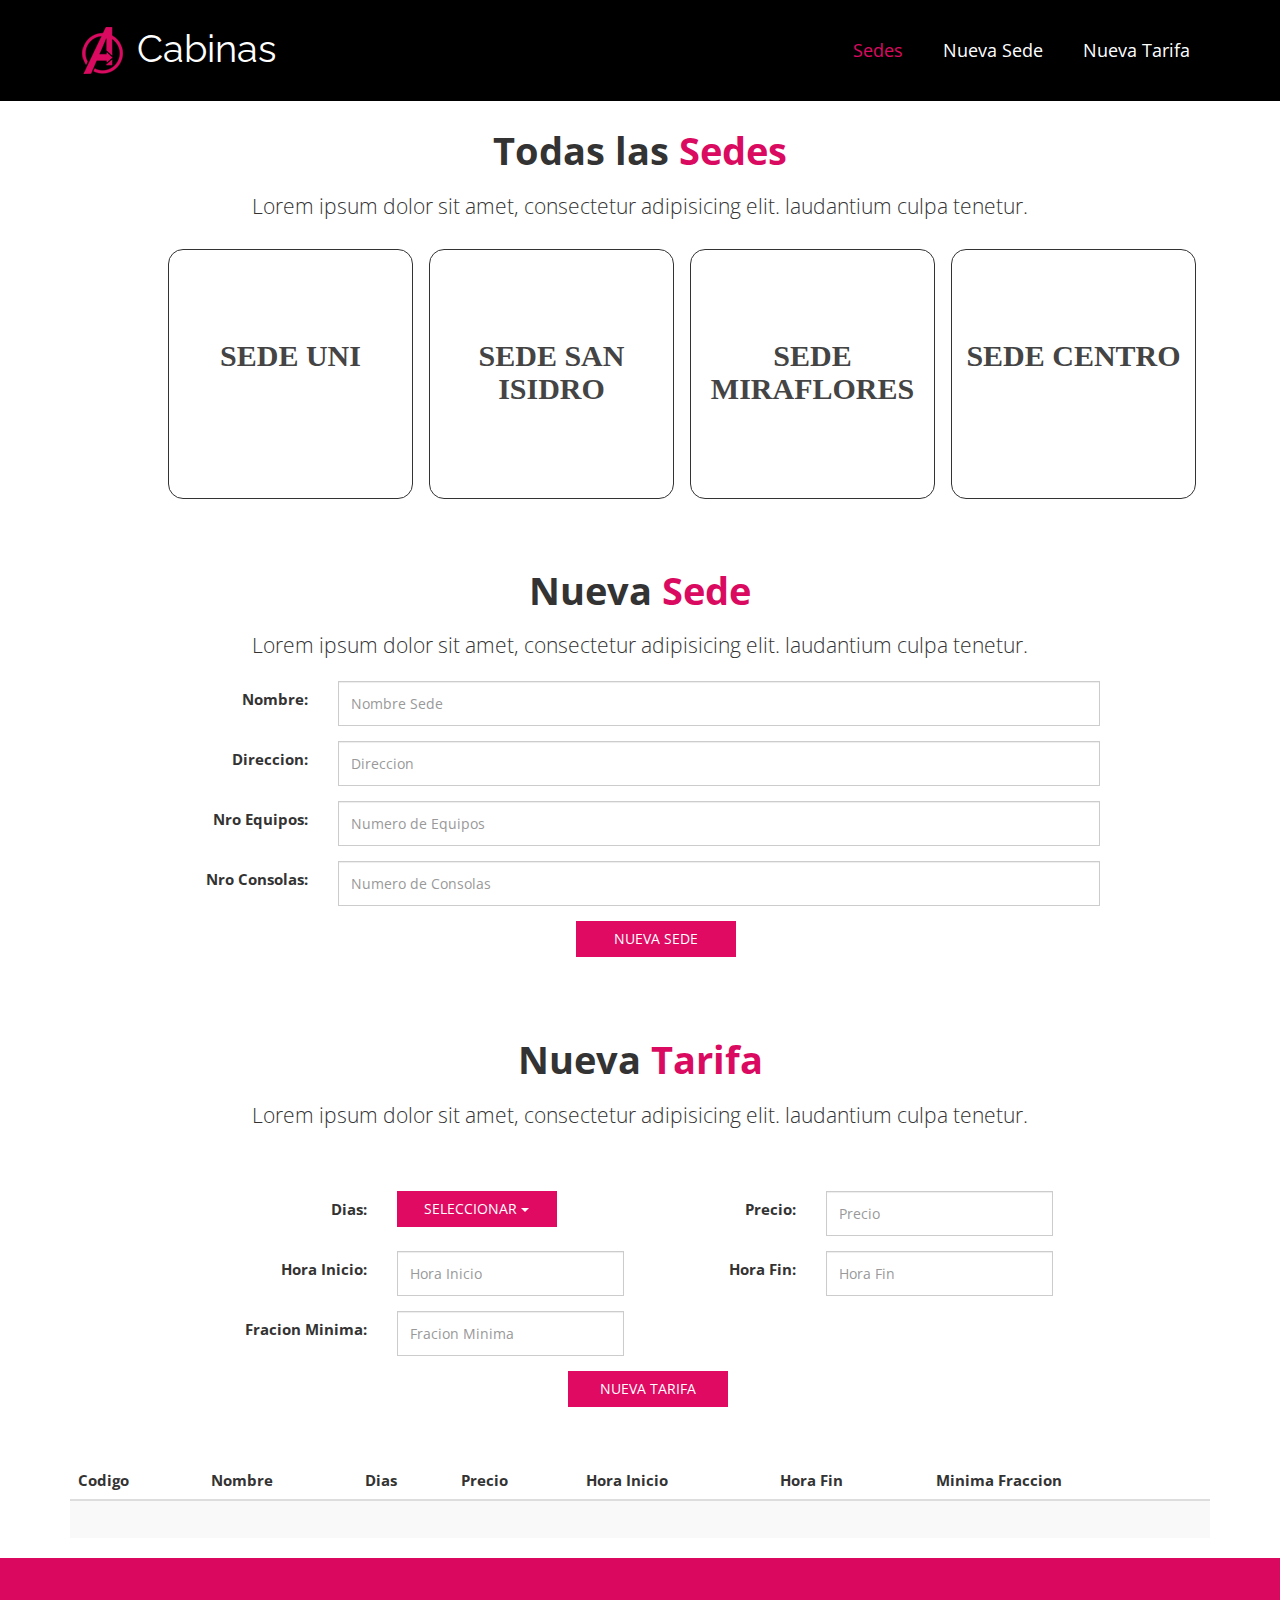
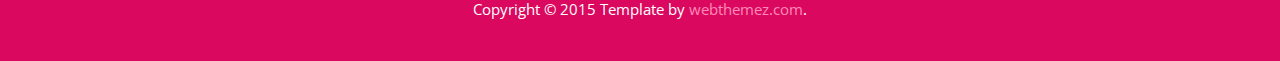
==== cabinas/src/main/webapp/index.html @ 688cfa08 "primera version del proyecto" ====
<!DOCTYPE html>
<!--[if IE 9]> <html lang="en" class="ie9"> <![endif]-->
<!--[if !IE]><!-->
<html lang="en">
<!--<![endif]-->
	<head>
		<meta charset="utf-8">
		<title>Avenger Multi-purpose Responsive HTML5 Bootstrap Template</title>
		<meta name="description" content="Responsive HTML5 Template">
		<meta name="author" content="webthemez">

		<!-- Mobile Meta -->
		<meta name="viewport" content="width=device-width, initial-scale=1.0">

		<!-- Favicon -->
		<link rel="shortcut icon" href="images/favicon.ico">
 
		<link href="bootstrap/css/bootstrap.css" rel="stylesheet"> 
		<link href="fonts/font-awesome/css/font-awesome.css" rel="stylesheet"> 
		<link href="css/animations.css" rel="stylesheet"> 
		<link href="css/style.css" rel="stylesheet"> 
		<link href="plugins/jquery-ui-1.11.4.custom/jquery-ui.min.css" rel="stylesheet">
		<link href="plugins/jquery.mCustomScrollbar.min.css" rel="stylesheet">
		<link href="plugins/ng-table/ng-table.min.css" rel="stylesheet">
		<link href="css/custom.css" rel="stylesheet">
	</head>

	<body class="no-trans">
		<!-- scrollToTop --> 
		<div class="scrollToTop"><i class="icon-up-open-big"></i></div>

		<!-- header start --> 
		<header class="header fixed clearfix navbar navbar-fixed-top">
			<div class="container">
				<div class="row">
					<div class="col-md-4">

						<!-- header-left start --> 
						<div class="header-left">

							<!-- logo -->
							<div class="logo smooth-scroll">
								<a href="#banner"><img id="logo" src="images/logo.png" alt="Worthy"></a>
							</div>

							<!-- name-and-slogan -->
							<div class="logo-section smooth-scroll">
								<div class="brand"><a href="#banner">Cabinas</a></div>								
							</div>

						</div>
						<!-- header-left end -->

					</div>
					<div class="col-md-8">

						<!-- header-right start --> 
						<div class="header-right">

							<!-- main-navigation start --> 
							<div class="main-navigation animated">

								<!-- navbar start --> 
								<nav class="navbar navbar-default" role="navigation">
									<div class="container-fluid">

										<!-- Toggle get grouped for better mobile display -->
										<div class="navbar-header">
											<button type="button" class="navbar-toggle" data-toggle="collapse" data-target="#navbar-collapse-1">
												<span class="sr-only">Toggle navigation</span>
												<span class="icon-bar"></span>
												<span class="icon-bar"></span>
												<span class="icon-bar"></span>
											</button>
										</div>

										<!-- Collect the nav links, forms, and other content for toggling -->
										<div class="collapse navbar-collapse scrollspy smooth-scroll" id="navbar-collapse-1">
											<ul class="nav navbar-nav navbar-right">
												<li class="active"><a href="#sedes">Sedes</a></li>
												<li class="active"><a href="#nuevaSede">Nueva Sede</a></li>
												<li class="active"><a href="#nuevaTarifa">Nueva Tarifa</a></li>
											</ul>
										</div>

									</div>
								</nav>
								<!-- navbar end -->

							</div>
							<!-- main-navigation end -->

						</div>
						<!-- header-right end -->

					</div>
				</div>
			</div>
		</header>
		<!-- header end -->

		<!-- banner start --> 
		<div id="sedes">
			<div class="container">
				<br/>
				<br/>
				<br/>
				<br/>
				<div class="row">
					<div class="col-md-12" style="margin-top: 40px">
						<h1 id="tituloEquipos" class="title text-center">Todas las <span>Sedes</span></h1>
						<p class="lead text-center">Lorem ipsum dolor sit amet, consectetur adipisicing elit. laudantium culpa tenetur.</p>
					</div>
				</div>
				<div class="row" style="margin-left: 90px">
					<div class="sedes-div">
						<h2>SEDE UNI</h2>
					</div>
					<div class="sedes-div">
						<h2>SEDE SAN ISIDRO</h2>
					</div>
					<div class="sedes-div">
						<h2>SEDE MIRAFLORES</h2>
					</div>
					<div class="sedes-div">
						<h2>SEDE CENTRO</h2>
					</div>
				</div>
			</div>
		</div>
		<!-- banner end -->
		
		<!-- banner start --> 
		<div id="nuevaSede">
			<div class="container">
				<br/>
				<div class="row">
					<div class="col-md-12" style="margin-top: 40px">
						<h1 id="tituloEquipos" class="title text-center">Nueva <span>Sede</span></h1>
						<p class="lead text-center">Lorem ipsum dolor sit amet, consectetur adipisicing elit. laudantium culpa tenetur.</p>
					</div>
				</div>
				<div class="row" style="margin-left: 110px; margin-right: 110px">
					<form class="form-horizontal" role="form">
						<div class="form-group">
							<label class="control-label col-sm-2" for="email">Nombre:</label>
							<div class="col-sm-10">
								<input class="form-control" id="headquarter"
									placeholder="Nombre Sede">
							</div>
						</div>
						<div class="form-group">
							<label class="control-label col-sm-2" for="pwd">Direccion:</label>
							<div class="col-sm-10">
								<input class="form-control" id="address"
									placeholder="Direccion">
							</div>
						</div>
						<div class="form-group">
							<label class="control-label col-sm-2" for="pwd">Nro Equipos:</label>
							<div class="col-sm-10">
								<input class="form-control" id="numberPcs"
									placeholder="Numero de Equipos">
							</div>
						</div>
						<div class="form-group">
							<label class="control-label col-sm-2" for="pwd">Nro Consolas:</label>
							<div class="col-sm-10">
								<input class="form-control" id="numberConsoles"
									placeholder="Numero de Consolas">
							</div>
						</div>
						<div class="form-group">
							<div class="col-sm-offset-5 col-sm-7">
								<button type="submit" class="btn btn-default">Nueva Sede</button>
							</div>
						</div>
					</form>
				</div>
			</div>
		</div>
		<!-- banner end -->

		<!-- section start -->
		<div id="nuevaTarifa">
			<div class="container">
				<br /> <br /> <br />
				<div class="row">
					<div class="col-md-12">
						<h1 id="about" class="title text-center">
							Nueva <span>Tarifa</span>
						</h1>
						<p class="lead text-center">Lorem ipsum dolor sit amet,
							consectetur adipisicing elit. laudantium culpa tenetur.</p>
						<div class="space"></div>
						<div class="row">
							<form class="form-horizontal" role="form" style="margin-left: 170px">
								<div class="form-group">
									<label class="control-label col-md-2" for="email">Dias:</label>
									<div class="col-md-3">
										<div class="button-group">
											<button type="button" class="btn btn-default btn-sm dropdown-toggle" data-toggle="dropdown">
												Seleccionar <span class="caret"></span>
											</button>
											<ul class="dropdown-menu" id="daysMenu">
												<li><a href="#" class="small" data-value="Mon"
													tabIndex="-1"><input type="checkbox" />&nbsp;Lunes</a></li>
												<li><a href="#" class="small" data-value="Tue"
													tabIndex="-1"><input type="checkbox" />&nbsp;Martes</a></li>
												<li><a href="#" class="small" data-value="Wed"
													tabIndex="-1"><input type="checkbox" />&nbsp;Miercoles</a></li>
												<li><a href="#" class="small" data-value="Thu"
													tabIndex="-1"><input type="checkbox" />&nbsp;Jueves</a></li>
												<li><a href="#" class="small" data-value="Fri"
													tabIndex="-1"><input type="checkbox" />&nbsp;Viernes</a></li>
												<li><a href="#" class="small" data-value="Sat"
													tabIndex="-1"><input type="checkbox" />&nbsp;Sabado</a></li>
												<li><a href="#" class="small" data-value="Sun"
													tabIndex="-1"><input type="checkbox" />&nbsp;Domingo</a></li>
											</ul>
										</div>
									</div>
									<label class="control-label col-md-2" for="email">Precio:</label>
									<div class="col-md-3">
										<input class="form-control" id="price" placeholder="Precio">
									</div>
								</div>
								<div class="form-group">
									<label class="control-label col-md-2" for="email">Hora Inicio:</label>
									<div class="col-md-3">
										<input class="form-control" id="startTime" placeholder="Hora Inicio">
									</div>
									<label class="control-label col-md-2" for="email">Hora Fin:</label>
									<div class="col-md-3">
										<input class="form-control" id="endTime" placeholder="Hora Fin">
									</div>
								</div>
								<div class="form-group">
									<label class="control-label col-md-2" for="email">Fracion Minima:</label>
									<div class="col-md-3">
										<input class="form-control" id="minFraction" placeholder="Fracion Minima">
									</div>
								</div>
								<div class="form-group">
									<div class="col-sm-offset-4 col-md-6">
										<button type="submit" class="btn btn-default">Nueva
											Tarifa</button>
									</div>
								</div>
							</form>
						</div>
						<div class="space"></div>
					    <div role="tabpanel" class="table-responsive" id="listaCentrosDiv">
					        <table ng-table="tableParams" class="table table-striped">
					            <thead>
					                <tr>
					                    <th>Codigo</th>
					                    <th>Nombre</th>
					                    <th>Dias</th>
					                    <th>Precio</th>
					                    <th>Hora Inicio</th>
					                    <th>Hora Fin</th>
					                    <th>Minima Fraccion</th>
					                </tr>
					            </thead>
					            <tbody>
					                <tr>
					                    <td>&nbsp;</td>
					                    <td>&nbsp;</td>
					                    <td>&nbsp;</td>
					                    <td>&nbsp;</td>
					                    <td>&nbsp;</td>
					                    <td>&nbsp;</td>
					                    <td>&nbsp;</td>
					                </tr>
					            </tbody>
					        </table>
					    </div>
					</div>
				</div>
			</div>
		</div>
		<!-- section end -->
		
		<!-- footer start --> 
		<footer id="footer">

			<!-- .subfooter start --> 
			<div class="subfooter">
				<div class="container">
					<div class="row">
						<div class="col-md-12">
							<p class="text-center">Copyright © 2015 Template by <a target="_blank" href="http://webthemez.com">webthemez.com</a>.</p>
						</div>
					</div>
				</div>
			</div>
			<!-- .subfooter end -->

		</footer>
		<!-- footer end -->

		<!-- JavaScript --> 
		<script type="text/javascript" src="plugins/jquery.min.js"></script>
		<script type="text/javascript" src="bootstrap/js/bootstrap.min.js"></script>
		<script type="text/javascript" src="plugins/modernizr.js"></script>
		<script type="text/javascript" src="plugins/isotope/isotope.pkgd.min.js"></script>
		<script type="text/javascript" src="plugins/jquery.backstretch.min.js"></script>
		<script type="text/javascript" src="plugins/jquery.appear.js"></script>
		<script type="text/javascript" src="plugins/jquery-ui-1.11.4.custom/jquery-ui.min.js"></script>
		<script type="text/javascript" src="plugins/jquery.mCustomScrollbar.concat.min.js"></script>
		<script type="text/javascript" src="plugins/ng-table/ng-table.min.js"></script>

		<!-- Custom Scripts -->
		<script type="text/javascript" src="js/custom.js"></script>

	</body>
</html>
---- cabinas/src/main/webapp/css/animations.css ----
/*!
Animate.css - http://daneden.me/animate
Licensed under the MIT license - http://opensource.org/licenses/MIT

Copyright (c) 2014 Daniel Eden
*/

@import url(animate.css);

/*
Theme Name: Worthy - Free Powerful Theme by HtmlCoder
Author:HtmlCoder
Author URI:http://www.htmlcoder.me
Version:1.0.0
Created:November 2014
License: Creative Commons Attribution 3.0 License (https://creativecommons.org/licenses/by/3.0/)
File Description: Custom Animations
*/

/*Custom Animations*/

@-webkit-keyframes fadeInDownSmall {
  0% {
    opacity: 0;
    -webkit-transform: translate3d(0, -20px, 0);
    transform: translate3d(0, -20px, 0);
  }

  100% {
    opacity: 1;
    -webkit-transform: translate3d(0, 0, 0);
    transform: translate3d(0, 0, 0);
  }
}

@keyframes fadeInDownSmall {
  0% {
    opacity: 0;
    -webkit-transform: translate3d(0, -20px, 0);
    -ms-transform: translate3d(0, -20px, 0);
    transform: translate3d(0, -20px, 0);
  }

  100% {
    opacity: 1;
    -webkit-transform: translate3d(0, 0, 0);
    -ms-transform: translate3d(0, 0, 0);
    transform: translate3d(0, 0, 0);
  }
}

.fadeInDownSmall {
  -webkit-animation-name: fadeInDownSmall;
  animation-name: fadeInDownSmall;
}

@-webkit-keyframes fadeInLeftSmall {
  0% {
    opacity: 0;
    -webkit-transform: translate3d(-20px, 0, 0);
    transform: translate3d(-20px, 0, 0);
  }

  100% {
    opacity: 1;
    -webkit-transform: none;
    transform: none;
  }
}

@keyframes fadeInLeftSmall {
  0% {
    opacity: 0;
    -webkit-transform: translate3d(-20px, 0, 0);
    -ms-transform: translate3d(-20px, 0, 0);
    transform: translate3d(-20px, 0, 0);
  }

  100% {
    opacity: 1;
    -webkit-transform: none;
    -ms-transform: none;
    transform: none;
  }
}

.fadeInLeftSmall {
  -webkit-animation-name: fadeInLeftSmall;
  animation-name: fadeInLeftSmall;
}

@-webkit-keyframes fadeInRightSmall {
  0% {
    opacity: 0;
    -webkit-transform: translate3d(20px, 0, 0);
    transform: translate3d(20px, 0, 0);
  }

  100% {
    opacity: 1;
    -webkit-transform: none;
    transform: none;
  }
}

@keyframes fadeInRightSmall {
  0% {
    opacity: 0;
    -webkit-transform: translate3d(20px, 0, 0);
    -ms-transform: translate3d(20px, 0, 0);
    transform: translate3d(20px, 0, 0);
  }

  100% {
    opacity: 1;
    -webkit-transform: none;
    -ms-transform: none;
    transform: none;
  }
}

.fadeInRightSmall {
  -webkit-animation-name: fadeInRightSmall;
  animation-name: fadeInRightSmall;
}

@-webkit-keyframes fadeInUpSmall {
  0% {
    opacity: 0;
    -webkit-transform: translate3d(0, 20px, 0);
    transform: translate3d(0, 20px, 0);
  }

  100% {
    opacity: 1;
    -webkit-transform: none;
    transform: none;
  }
}

@keyframes fadeInUpSmall {
  0% {
    opacity: 0;
    -webkit-transform: translate3d(0, 20px, 0);
    -ms-transform: translate3d(0, 20px, 0);
    transform: translate3d(0, 20px, 0);
  }

  100% {
    opacity: 1;
    -webkit-transform: none;
    -ms-transform: none;
    transform: none;
  }
}

.fadeInUpSmall {
  -webkit-animation-name: fadeInUpSmall;
  animation-name: fadeInUpSmall;
}
---- cabinas/src/main/webapp/css/style.css ----
/* Author:WebThemez
 * Author URI:http://webthemez.com
 * License: Creative Commons Attribution 3.0 License (https://creativecommons.org/licenses/by/3.0/)
 */
@import url(http://fonts.googleapis.com/css?family=Open+Sans:300italic,700italic,400,700);
@import url(http://fonts.googleapis.com/css?family=Raleway:700,400,300);
body {
	font-family: 'Open Sans', sans-serif;
}
.brand {
	font-family: 'Raleway', sans-serif;
}
html,
body {
	height: 100%;
}
body {
	font-size: 15px;
	line-height: 1.50;
	color: #333333;
	background-color: #ffffff;
	position: relative;
}
h1,
h2,
h3,
h4,
h5,
h6 {
	color: #333333;
}
h1 {
	font-size: 38px;
	font-weight: 700;
	margin-bottom: 20px;
}
h2 {
	font-size: 28px;
	margin-bottom: 15px;
}
h3 {
	font-size: 22px;
}
h4 {
	font-size: 18px;
	font-weight: 700;
}
h5 {
	font-size: 16px;
	text-transform: uppercase;
	font-weight: 700;
}
h6 {
	font-weight: 700;
}
h1 span,
h2 span,
h3 span,
h4 span {
	color: #DB0A61;
}
.colored {
	color: #DB0A61;
}
a {
	color: #55acee;
}
a:hover {
	color: #339BEB;
}
a:focus,
a:active {
	outline: none;
}
.large {
	font-size: 18px;
}
img {
	display: block;
	max-width: 100%;
	height: auto;
}
.list-unstyled li {
	padding: 5px 0;
}
.list-horizontal {
	padding: 15px 0;
}
.list-horizontal-item img {
	display: block;
	margin: 0 auto;
}
.list-icons {
	padding: 0;
	margin: 20px 0;
	list-style: none;
	font-size: 18px;
}
.list-icons li {
	padding: 0 0 15px 0;
}
blockquote {
	border-left: none;
	padding-left: 0;
	padding-right: 0;
}
.title {
	margin-top: 0;
}

/* Layout
----------------------------------------------------------------------------- */
.header {
	color: #ffffff;
	background-color: rgba(0, 0, 0, 1);
	padding: 10px 0;
	-webkit-transition: all 0.2s ease-in-out;
	-moz-transition: all 0.2s ease-in-out;
	-o-transition: all 0.2s ease-in-out;
	-ms-transition: all 0.2s ease-in-out;
	transition: all 0.2s ease-in-out;
}
.banner {
	width: 100%;
	height: 70%;
	min-height: 70%;
	position: relative;
	color: #fff;
}
.banner-image {
	vertical-align: middle;
	min-height: 100%;
	width: 100%;
}
.banner:after {
	position: absolute;
	top: 0;
	left: 0;
	right: 0;
	bottom: 0;
	background-color: rgba(74, 4, 38, 0.53);
	content: "";
}
.banner-caption {
	position: absolute;
	top: 20%;
	width: 100%;
	z-index: 2;
}
.subfooter {
	background-color: #DA095F;
	padding: 40px 0;
}
.subfooter a {
color: #FF89BA;
}
.section {
	background-color: #ffffff;
	padding: 80px 0;
}

/* Backgrounds
----------------------------------------------------------------------------- */
.default-bg {
	background-color: #222222;
	color: #ffffff;
}
.default-bg.blue {
	background-color: #55acee;
}
.btn-primary {
color: #fff;
background-color: #BD0451;
border:0px;
}
.btn-primary:hover, .btn-primary:focus, .btn-primary.focus, .btn-primary:active, .btn-primary.active, .open > .dropdown-toggle.btn-primary {
color: #fff;
background-color: #E00A63;
border:0px;
}
.transprant-bg {
	color: #ffffff;
}
.default-bg h1,
.default-bg h2,
.default-bg h3,
.default-bg h4,
.default-bg h5,
.default-bg h6,
.transprant-bg h1,
.transprant-bg h2,
.transprant-bg h3,
.transprant-bg h4,
.transprant-bg h5,
.transprant-bg h6 {
	color: #ffffff;
}
.default-bg blockquote footer,
.transprant-bg blockquote footer {
	color: #cccccc;
}
.default-bg a,
.transprant-bg a {
	color: #ffffff;
	text-decoration: underline;
}
.default-bg a:hover,
.transprant-bg a:hover {
	text-decoration: none;
}
.transprant-bg {
	-webkit-background-size: cover !important;
	-moz-background-size: cover !important;
	-o-background-size: cover !important;
	background-size: cover !important;
	background-position: 50% 0;
	background-repeat: no-repeat;
	z-index: 1;
	position: relative;
	background: #fff;
}
.transprant-bg .transprant-bg {
	margin-top: 80px;
	z-index: 3;
}
.transprant-bg:after {
	content: "";
	position: absolute;
	top: 0;
	left: 0;
	z-index: 2;
	width: 100%;
	height: 100%;
	background-color: #DB0A61;
}
.transprant-bg.blue:after {
	background-color: rgba(85, 172, 238, 0.7);
}
.transprant-bg .container {
	z-index: 3;
	position: relative;
}
.bg-image-1 {
	background: url("../images/bg-image-1.jpg") 50% 0px no-repeat;
}
.bg-image-2 {
}
.caption-data {position: absolute; top: 50%; left: 50%; z-index: 20; text-align: center; -webkit-transform: translate(-50%,-50%); -moz-transform: translate(-50%,-50%); transform: translate(-50%,-50%);}
.caption-data h1 {text-transform: uppercase;}
.caption-data h1 span {font-size: inherit; line-height: inherit; font-weight: inherit;}
.caption-data h3{line-height:34px;}
button.cta-button.btn-light, button.cta-button.btn-dark, .contact-form button.cta-button, button.cta-button.btn-default {
background: transparent;
}
button.cta-button {
font-size: 16px;
line-height: 16px;
border: 1px solid #fff;
padding: 20px 42px;
border-radius: 4px;
font-family: 'Raleway';
font-weight: 600;
transition: background 0.3s, border-color 0.3s;
margin-top:20px;
}
button.cta-button:hover{
background:#fff;
color:#000;
}
/* Misc
----------------------------------------------------------------------------- */
.no-view {
	opacity: 0;
	filter: alpha(opacity=0);
}
.object-visible,
.touch .no-view {
	opacity: 1 !important;
	filter: alpha(opacity=100) !important;
}

/* Targeting only Firefox for smoothest animations */
@-moz-document url-prefix() {
	.object-visible,
	.touch .no-view {
		-webkit-transition: opacity 0.6s ease-in-out;
		-moz-transition: opacity 0.6s ease-in-out;
		-o-transition: opacity 0.6s ease-in-out;
		-ms-transition: opacity 0.6s ease-in-out;
		transition: opacity 0.6s ease-in-out;
	}
}
.space {
	padding: 20px 0;
}
.pr-10 {
	padding-right: 10px;
}
.pl-10 {
	padding-left: 10px;
}
.pclear {
	padding-bottom: 0;
}
.secPadding{
padding: 70px 0;
}
/* Sections
----------------------------------------------------------------------------- */
.banner-caption h1,
.banner-caption h2,
.banner-caption h3,
.banner-caption h4,
.banner-caption h5,
.banner-caption h6 {
	color: #ffffff;
}
.banner-caption h1 {
	font-size: 60px;
}
.footer h1{
color:#fff;
}
.footer.section {
background: #020202;
color: #949494;
}
.subfooter p {
	margin-bottom: 0;
	color: #fff;
}
.hero-caption{
text-align:center;
padding:40px 0;
}
.hero-caption h2{
text-align:center;
}
.hero-caption p{

}
/* Template Components
----------------------------------------------------------------------------- */
/* Buttons
---------------------------------- */
.btn {
	padding: 8px 15px;
	font-size: 14px;
	line-height: 1.42857143;
	min-width: 160px;
	text-align: center;
	border-radius: 0;
	text-transform: uppercase;
	-webkit-transition: all 0.2s ease-in-out;
	-moz-transition: all 0.2s ease-in-out;
	-ms-transition: all 0.2s ease-in-out;
	-o-transition: all 0.2s ease-in-out;
	transition: all 0.2s ease-in-out;
}
.btn-default {
	color: #FFFFFF;
	background: #E00A63;
	border: 0;
}
.btn-default:hover {
	color: #ffffff;
	background-color: #BB0A53;
	border: 0;
}

/* Collapse
---------------------------------- */
.panel-group .panel {
	-webkit-border-radius: 0px;
	-moz-border-radius: 0px;
	border-radius: 0px;
	border: none;
}
.panel-default > .panel-heading {
	padding: 0;
	outline: none;
	border: none;
	-webkit-border-radius: 0;
	-moz-border-radius: 0;
	-o-border-radius: 0;
	border-radius: 0;
	width: 100%;
}
.panel-default > .panel-heading + .panel-collapse > .panel-body {
	border: 1px solid #f0f0f0;
	border-top: none;
	background-color: #fafafa
}
.panel-heading a {
	font-weight: 400;
	padding: 12px 35px 12px 15px;
	display: inline-block;
	width: 100%;
	background-color: #fff;
	color: #DB0A61;
	position: relative;
	text-decoration: none;
	border: #ECECEC 1px solid;
}
.panel-heading a.collapsed {
	color: #333333;
	background-color: #FAFAFA;
}
.panel-heading a:after {
	font-family: "FontAwesome";
	content: "\f147";
	position: absolute;
	right: 15px;
	font-size: 14px;
	font-weight: 300;
	top: 50%;
	line-height: 1;
	margin-top: -7px;
}
.panel-heading a.collapsed:after {
	content: "\f196";
}
.panel-heading a:hover {
	text-decoration: none;
	background-color: #FFFFFF;
	color: #DB0A61;
}
.panel-title a i {
	padding-right: 10px;
	font-size: 20px;
}

/* Pills
---------------------------------- */
.nav-pills > li.active > a,
.nav-pills > li.active > a:hover,
.nav-pills > li.active > a:focus,
.nav-pills > li > a:hover {
	background-color: #DB0A61;
	border-color: #DB0A61;
	color: #ffffff;
}
.nav-pills > li > a {
	border-radius: 0;
	padding: 8px 20px;
	border: 1px solid #cacaca;
	color: #666666;
	font-size: 12px;
	text-transform: uppercase;
	font-weight: 300;
}

/* Forms
---------------------------------- */
.form-control {
	height: 45px;
	-webkit-border-radius: 0px;
	-moz-border-radius: 0px;
	border-radius: 0px;
}
.form-control-feedback {
	color: #cccccc;
}
.has-feedback label.sr-only ~ .form-control-feedback {
	top: 15px;
}
textarea {
	resize: vertical;
}
.price-table .panel-heading{
padding: 10px 0;
}
/* Modals
---------------------------------- */
.modal-content {
	-webkit-border-radius: 0px;
	-moz-border-radius: 0px;
	border-radius: 0px;
}
.modal-header {
	background-color: #626262;
	color: #ffffff;
}
.modal-header h4 {
	color: #ffffff;
}
.modal-header .close {
	font-weight: 300;
	color: #FFFFFF;
	text-shadow: none;
	filter: alpha(opacity=100);
	opacity: 1;
}
 
@media (min-width:1200px) {
	.modal-lg {
		width: 1140px;
	}
}

/* Media
---------------------------------- */
.media .fa {
	font-size: 24px;
	width: 40px;
	height: 25px;
	line-height: 25px;
	padding: 0 5px;
	text-align: center;
}

/* Navigations
----------------------------------------------------------------------------- */
.header .navbar {
	margin-bottom: 0;
}
.main-navigation .navbar-default {
	background-color: transparent;
	border: none;
}
.main-navigation .navbar-default .navbar-nav > li > a {
	color: #fff;
	padding: 10px 20px;
	font-size: 18px;
	font-weight: 400;
}
.main-navigation .navbar-default .navbar-nav > li.active > a {
	background-color: transparent;
	color: #DB0A61;
}
.main-navigation .navbar-default .navbar-nav > li > a:hover,
.main-navigation .navbar-default .navbar-nav > li.active > a:hover {
	color: #DB0A61;
}

/* carousel */
#quote-carousel 
{
  padding: 0 10px 30px 10px;
  margin-top: 30px;
}

/* Control buttons  */
#quote-carousel .carousel-control
{
  background: none;
  color: #222;
  font-size: 2.3em;
  text-shadow: none;
  margin-top: 30px;
}
/* Previous button  */
#quote-carousel .carousel-control.left 
{
  left: -12px;
}
/* Next button  */
#quote-carousel .carousel-control.right 
{
  right: -12px !important;
}
/* Changes the position of the indicators */
#quote-carousel .carousel-indicators 
{
  right: 50%;
  top: auto;
  bottom: 0px;
  margin-right: -19px;
}
/* Changes the color of the indicators */
#quote-carousel .carousel-indicators li 
{
  background: #c0c0c0;
}
#quote-carousel .carousel-indicators .active 
{
  background: #333333;
}
#quote-carousel img
{
  width: 250px;
  height: 100px
}
/* End carousel */

.item blockquote {
    border-left: none; 
    margin: 0;
}

.item blockquote img {
    margin-bottom: 10px;
}

.item blockquote p:before {
    content: "\f10d";
    font-family: 'Fontawesome';
    float: left;
    margin-right: 10px;
}



/**
  MEDIA QUERIES
*/

/* Small devices (tablets, 768px and up) */
@media (min-width: 768px) { 
    #quote-carousel 
    {
      margin-bottom: 0;
      padding: 0 40px 30px 40px;
    }
    
}

/* Small devices (tablets, up to 768px) */
@media (max-width: 768px) { 
    
    /* Make the indicators larger for easier clicking with fingers/thumb on mobile */
    
    #quote-carousel .carousel-indicators {
        bottom: -20px !important;  
    }
    #quote-carousel .carousel-indicators li {
        display: inline-block;
        margin: 0px 5px;
        width: 15px;
        height: 15px;
    }
    #quote-carousel .carousel-indicators li.active {
        margin: 0px 5px;
        width: 20px;
        height: 20px;
    }
}

@media (min-width:768px) {
	.main-navigation .navbar-default .navbar-nav > li > a {
		padding-top: 30px;
		padding-bottom: 30px;
		-webkit-transition: all 0.3s ease-in-out;
		-moz-transition: all 0.3s ease-in-out;
		-o-transition: all 0.3s ease-in-out;
		-ms-transition: all 0.3s ease-in-out;
		transition: all 0.3s ease-in-out;
	}
}
@media (min-width:768px) and (max-width:991px) {
	.main-navigation .container-fluid {
		padding-left: 0;
		padding-right: 0;
	}
	.navbar-nav {
		float: left !important;
	}
}
@media (max-width:767px) {
	.header.navbar-fixed-top {
		position: absolute;
	}
}

/* Fixed Header
----------------------------------------------------------------------------- */
.fixed-header-on .header {
	background-color: rgba(0, 0, 0, 0.95);
	padding: 5px 0;
}
.fixed-header-on .brand {
	font-size: 24px;
}
.fixed-header-on .logo {
	-webkit-transform: scale(0.8);
	transform: scale(0.8);
	margin-top: 0;
	margin-bottom: 0;
}
@media (min-width:768px) {
	.fixed-header-on .navbar-default .navbar-nav > li > a {
		padding-top: 20px;
		padding-bottom: 20px;
	}
}
@media (max-width:991px) {
	.fixed-header-on .logo,
	.fixed-header-on .brand,
	.fixed-header-on .site-slogan {
		display: none;
	}
}

/* Blocks/Widgets
----------------------------------------------------------------------------- */
/* Logo, Site Name, Site Slogan
---------------------------------- */
.logo {
	margin: 10px 0px 10px 0;
	-webkit-transition: all 0.3s ease-in-out;
	-moz-transition: all 0.3s ease-in-out;
	-o-transition: all 0.3s ease-in-out;
	-ms-transition: all 0.3s ease-in-out;
	transition: all 0.3s ease-in-out;
}
.logo,
.logo-section {
	float: left;
}
.brand {
	font-size: 38px;
	-webkit-transition: all 0.3s ease-in-out;
	-moz-transition: all 0.3s ease-in-out;
	-o-transition: all 0.3s ease-in-out;
	-ms-transition: all 0.3s ease-in-out;
	transition: all 0.3s ease-in-out;
	padding: 10px 0;
}
.brand a {
	color: #ffffff;
}
.brand a:hover {
	text-decoration: none;
}
.site-slogan {
	font-size: 12px;
}

/* block-lists
---------------------------------- */
.block-list .media-left {
	width: 60px;
}
.block-list p{
font-size: 16px;
}
.block-list .fa {
border: 1px solid #fff;
padding: 20px;
width: 65px;
height: 65px;
border-radius: 50%;
}
/* Social Links
---------------------------------- */
.social-links {
	padding: 0;
	list-style: none;
	margin: 15px 0;
}
.social-links li {
	margin: 10px 10px 10px 0;
	display: inline-block;
	font-size: 36px;
}
.social-links li a {
	color: #BBBBBB;
	-webkit-transition: all 0.2s ease-in-out;
	-moz-transition: all 0.2s ease-in-out;
	-o-transition: all 0.2s ease-in-out;
	-ms-transition: all 0.2s ease-in-out;
	transition: all 0.2s ease-in-out;
	border: 1px solid #D0D0D0;
	width: 52px;
	height: 52px;
	display: inline-block;
	border-radius: 50%;
	font-size: 26px;
	text-align: center;
	padding: 4px;
}
.social-links li.twitter a:hover {
	color: #55acee;
}
.social-links li.skype a:hover {
	color: #00aff0;
}
.social-links li.linkedin a:hover {
	color: #0976b4;
}
.social-links li.googleplus a:hover {
	color: #dd4b39;
}
.social-links li.youtube a:hover {
	color: #b31217;
}
.social-links li.flickr a:hover {
	color: #ff0084;
}
.social-links li.facebook a:hover {
	color: #3b5998;
}
.social-links li.pinterest a:hover {
	color: #cb2027;
}

/* Isotope Items
---------------------------------- */
.filters {
	margin: 0 0 30px 0;
}
.filters .nav-pills > li {
	margin-right: 2px;
	margin-bottom: 2px;
}
.filters .nav-pills > li + li {
	margin-left: 0px;
}
.text-center.filters .nav-pills > li {
	margin-right: 2px;
	margin-left: 2px;
	margin-bottom: 2px;
	display: inline-block;
	float: none;
}
.isotope-container {
	overflow: hidden;
}
.isotope-item {
	margin-bottom: 20px;
}
.isotope-item .btn-default {
	color: #FFFFFF;
	background: rgba(219, 10, 97, 0.69);
	margin-top: -36px;
	z-index: 2;
	position: relative;
	border: 0;
}
.isotope-item .btn-default:hover {
	color: #ffffff;
}
@media (max-width:480px) {
	.filters .nav-pills > li {
		width: 100%;
		display: block;
	}
}

/* Images Overlay
----------------------------------------------------------------------------- */
.overlay-container {
	position: relative;
	display: block;
	overflow: hidden;
}
.overlay {
	position: absolute;
	top: 0;
	bottom: -1px;
	left: 0;
	right: -1px;
	background-color: rgba(219, 10, 97, 0.78);
	cursor: pointer;
	overflow: hidden;
	opacity: 0;
	filter: alpha(opacity=0);
	-webkit-transform: scale(0.8);
	transform: scale(0.8);
	-webkit-transition: all linear 0.2s;
	-moz-transition: all linear 0.2s;
	-ms-transition: all linear 0.2s;
	-o-transition: all linear 0.2s;
	transition: all linear 0.2s;
}
.overlay:hover {
	text-decoration: none;
}
.overlay span {
	position: absolute;
	display: block;
	bottom: 10px;
	text-align: center;
	width: 100%;
	color: #ffffff;
	font-size: 13px;
	font-weight: 300;
}
.overlay i {
	position: absolute;
	left: 50%;
	top: 50%;
	font-size: 18px;
	line-height: 1x;
	color: #ffffff;
	margin-top: -8px;
	margin-left: -8px;
	text-align: center;
}
.overlay-container:hover .overlay {
	opacity: 1;
	filter: alpha(opacity=100);
	-webkit-transform: scale(1);
	transform: scale(1);
}
---- cabinas/src/main/webapp/plugins/ng-table/ng-table.min.css ----
/*! ngTable v0.8.0 by Vitalii Savchuk(esvit666@gmail.com) - https://github.com/esvit/ng-table - New BSD License */

.ng-table th{text-align:center;-webkit-touch-callout:none;-webkit-user-select:none;-khtml-user-select:none;-moz-user-select:none;-ms-user-select:none;user-select:none}.ng-table th.sortable{cursor:pointer}.ng-table th.sortable .sort-indicator{padding-right:18px;position:relative}.ng-table th.sortable .sort-indicator:after,.ng-table th.sortable .sort-indicator:before{content:"";border-width:0 4px 4px;border-style:solid;border-color:#000 transparent;visibility:visible;right:5px;top:50%;position:absolute;opacity:.3;margin-top:-4px}.ng-table th.sortable .sort-indicator:before{margin-top:2px;border-bottom:0;border-left:4px solid transparent;border-right:4px solid transparent;border-top:4px solid #000}.ng-table th.sortable .sort-indicator:hover:after,.ng-table th.sortable .sort-indicator:hover:before{opacity:1;visibility:visible}.ng-table th.sortable.sort-desc,.ng-table th.sortable.sort-asc{background-color:rgba(141,192,219,.25);text-shadow:0 1px 1px rgba(255,255,255,.75)}.ng-table th.sortable.sort-desc .sort-indicator:after,.ng-table th.sortable.sort-asc .sort-indicator:after{margin-top:-2px}.ng-table th.sortable.sort-desc .sort-indicator:before,.ng-table th.sortable.sort-asc .sort-indicator:before{visibility:hidden}.ng-table th.sortable.sort-asc .sort-indicator:after,.ng-table th.sortable.sort-asc .sort-indicator:hover:after{visibility:visible;filter:alpha(opacity=60);-khtml-opacity:.6;-moz-opacity:.6;opacity:.6}.ng-table th.sortable.sort-desc .sort-indicator:after{border-bottom:0;border-left:4px solid transparent;border-right:4px solid transparent;border-top:4px solid #000;visibility:visible;-webkit-box-shadow:none;-moz-box-shadow:none;box-shadow:none;filter:alpha(opacity=60);-khtml-opacity:.6;-moz-opacity:.6;opacity:.6}.ng-table th.filter .input-filter{margin:0;display:block;width:100%;min-height:30px;-webkit-box-sizing:border-box;-moz-box-sizing:border-box;box-sizing:border-box}.ng-table+.pagination{margin-top:0}@media only screen and (max-width:800px){.ng-table-responsive{border-bottom:1px solid #999}.ng-table-responsive tr{border-top:1px solid #999;border-left:1px solid #999;border-right:1px solid #999}.ng-table-responsive td:before{position:absolute;padding:8px;left:0;top:0;width:50%;white-space:nowrap;text-align:left;font-weight:700}.ng-table-responsive thead tr th{text-align:left}.ng-table-responsive thead tr.ng-table-filters th{padding:0}.ng-table-responsive thead tr.ng-table-filters th form>div{padding:8px}.ng-table-responsive td{border:0;border-bottom:1px solid #eee;position:relative;padding-left:50%;white-space:normal;text-align:left}.ng-table-responsive td:before{content:attr(data-title-text)}.ng-table-responsive,.ng-table-responsive thead,.ng-table-responsive tbody,.ng-table-responsive th,.ng-table-responsive td,.ng-table-responsive tr{display:block}}
---- cabinas/src/main/webapp/css/custom.css ----
.sedes-div {
border-radius: 15px;
    width: 245px;
    padding-top: 69px;
    border: 1px solid;
    margin: 8px;
    float: left;
    position: relative;
    height: 250px;
}

.sedes-div h2 {
	font-size: 30px;
    font-family: times, Times New Roman, times-roman, georgia, serif;
    color: #444;
    font-weight: bold;
    text-align: center;
}

.equipos-div {
	border-radius: 15px;
	width: 245px;
    padding: 8px;
    border: 1px solid;
    margin: 8px;
    float: left;
}

.equipos-ul {
	width: 210px; 
	height: 269px; 
	overflow: auto;
	list-style: none;
	text-align: left;
	margin: 0 10px;
    padding: 5px 0 0 0;
    margin-right: 10px;
    scrollbar-face-color: #367CD2;
    scrollbar-shadow-color: #FFFFFF;
    scrollbar-highlight-color: #FFFFFF;
    scrollbar-3dlight-color: #FFFFFF;
    scrollbar-darkshadow-color: #FFFFFF;
    scrollbar-track-color: #FFFFFF;
    scrollbar-arrow-color: #FFFFFF;
}

.equipos-ul li{
	border-radius: 10px;
	margin: 0 5px 4px 5px;
    font-size: 1.2em;
    cursor: move;
    padding-left: 7px
}

/* Let's get this party started */
.equipos-ul::-webkit-scrollbar {
    width: 5px;
}
 
/* Track */
.equipos-ul::-webkit-scrollbar-track {
    -webkit-box-shadow: inset 0 0 6px #F5F5F5; 
    -webkit-border-radius: 10px;
    border-radius: 10px;
}
 
/* Handle */
.equipos-ul::-webkit-scrollbar-thumb {
    -webkit-border-radius: 10px;
    border-radius: 10px;
    background: #F0F8FF; 
    -webkit-box-shadow: inset 0 0 6px rgba(0,0,0,0.5); 
}

.equipo-activo {
	border: 1px solid #228B22;
    background: #228B22 url("images/ui-bg_glass_75_e6e6e6_1x400.png") 50% 50% repeat-x;
    font-weight: normal;
    color: #FFF;
}

.plus {
	background:url(../images/plus-icon.png);
	width: 20px;
	height: 20px; 
	display: block;
	float:right;
	cursor: pointer;
	opacity:0.5;
	transition: 1s ease;
}

.plus:hover{
	opacity:1;
	transition: 1s ease;
}
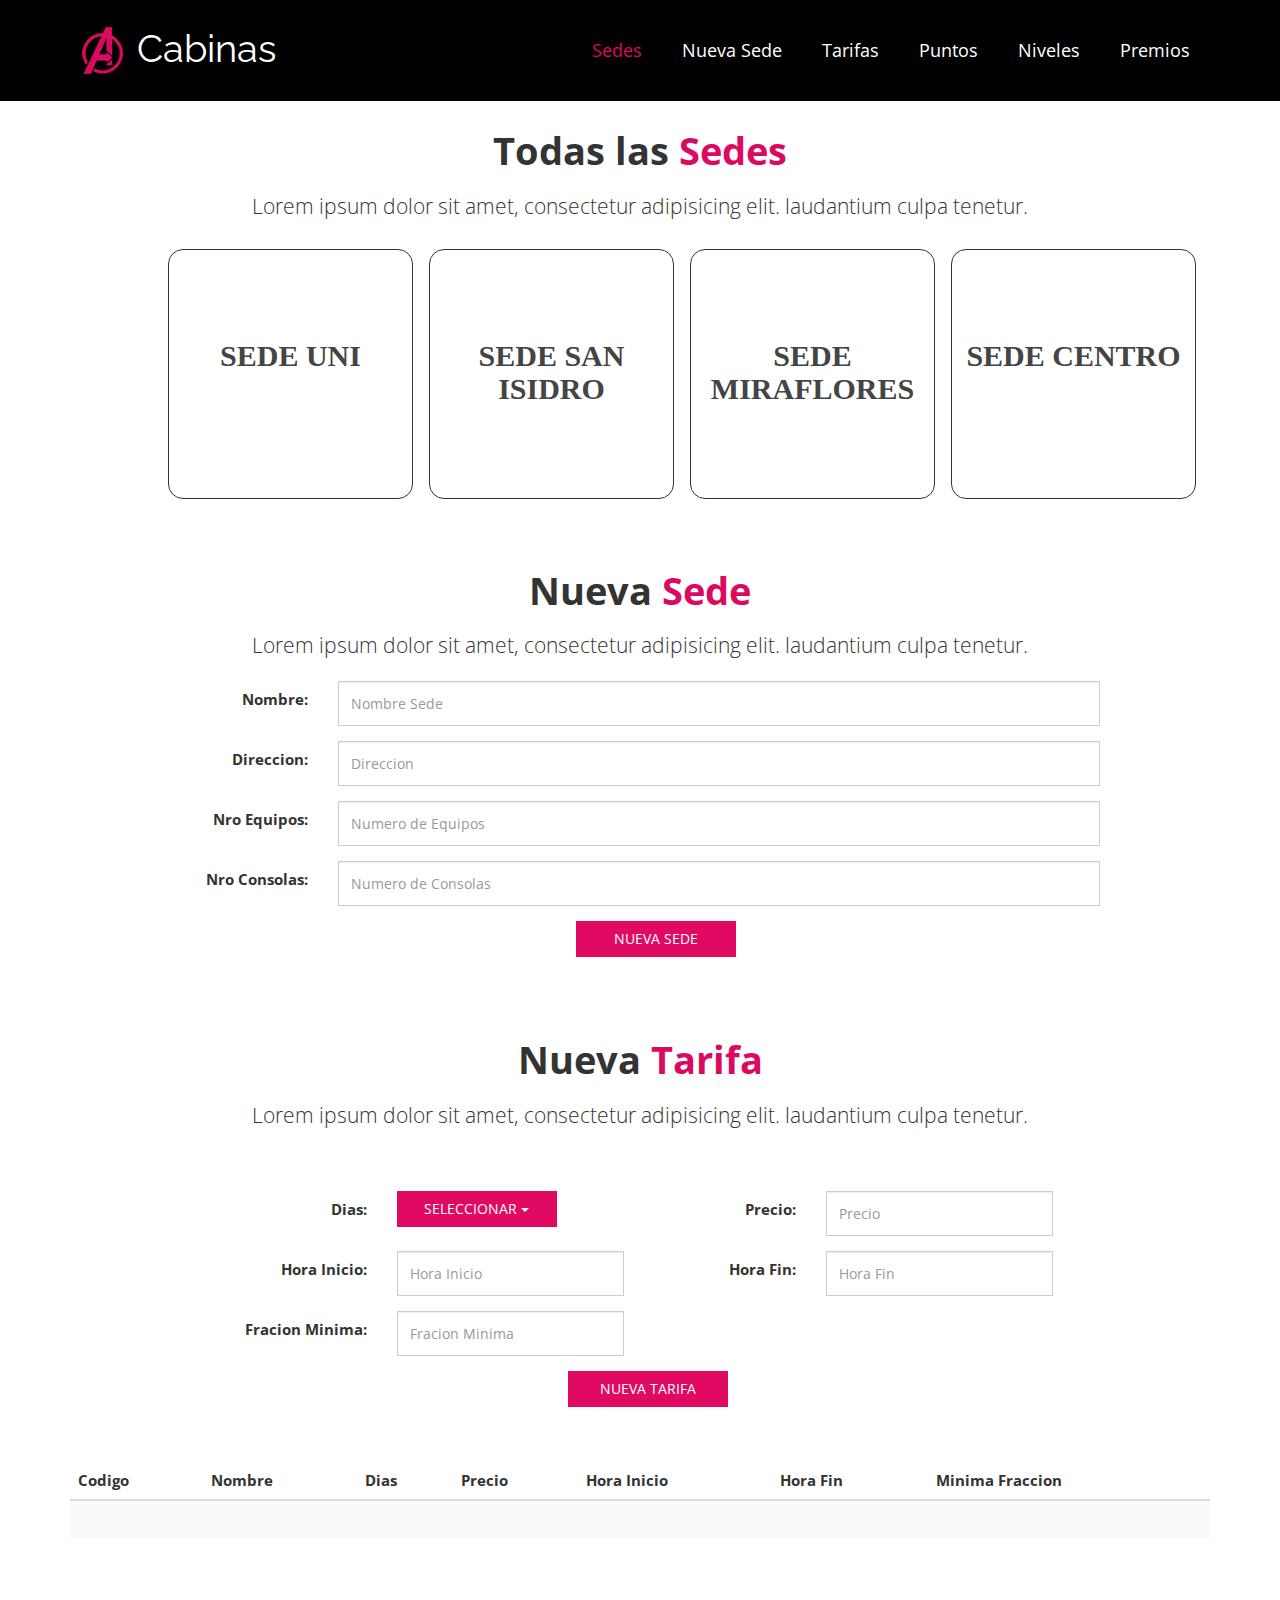
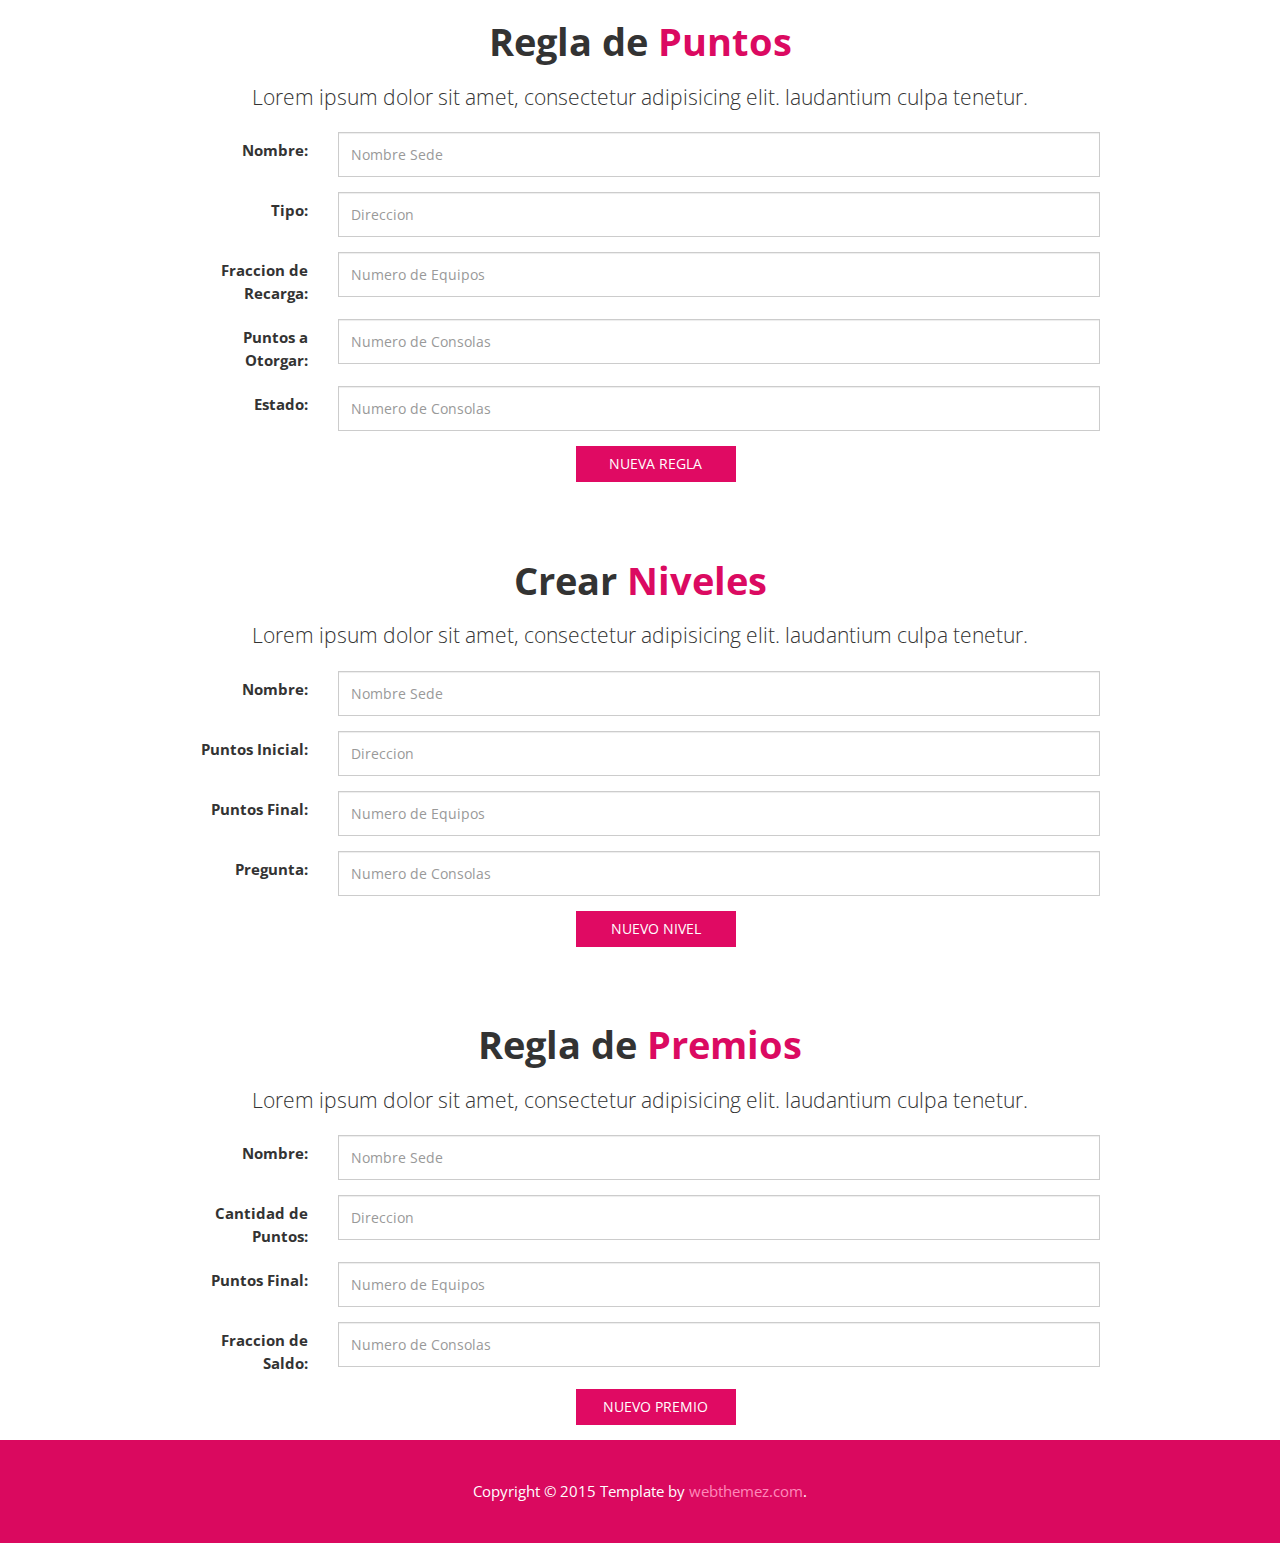
==== commit a68b4df9: "reglas, niveles y puntos" ====
--- a/cabinas/src/main/webapp/index.html
+++ b/cabinas/src/main/webapp/index.html
@@ -79,7 +79,10 @@
 											<ul class="nav navbar-nav navbar-right">
 												<li class="active"><a href="#sedes">Sedes</a></li>
 												<li class="active"><a href="#nuevaSede">Nueva Sede</a></li>
-												<li class="active"><a href="#nuevaTarifa">Nueva Tarifa</a></li>
+												<li class="active"><a href="#nuevaTarifa">Tarifas</a></li>
+												<li class="active"><a href="#puntos">Puntos</a></li>
+												<li class="active"><a href="#niveles">Niveles</a></li>
+												<li class="active"><a href="#premios">Premios</a></li>
 											</ul>
 										</div>
 
@@ -282,6 +285,166 @@
 		</div>
 		<!-- section end -->
 		
+		<!-- banner start --> 
+		<div id="puntos">
+			<div class="container">
+				<br/>
+				<div class="row">
+					<div class="col-md-12" style="margin-top: 40px">
+						<h1 id="tituloEquipos" class="title text-center">Regla de <span>Puntos</span></h1>
+						<p class="lead text-center">Lorem ipsum dolor sit amet, consectetur adipisicing elit. laudantium culpa tenetur.</p>
+					</div>
+				</div>
+				<div class="row" style="margin-left: 110px; margin-right: 110px">
+					<form class="form-horizontal" role="form">
+						<div class="form-group">
+							<label class="control-label col-sm-2" for="email">Nombre:</label>
+							<div class="col-sm-10">
+								<input class="form-control" id="headquarter"
+									placeholder="Nombre Sede">
+							</div>
+						</div>
+						<div class="form-group">
+							<label class="control-label col-sm-2" for="pwd">Tipo:</label>
+							<div class="col-sm-10">
+								<input class="form-control" id="address"
+									placeholder="Direccion">
+							</div>
+						</div>
+						<div class="form-group">
+							<label class="control-label col-sm-2" for="pwd">Fraccion de Recarga:</label>
+							<div class="col-sm-10">
+								<input class="form-control" id="numberPcs"
+									placeholder="Numero de Equipos">
+							</div>
+						</div>
+						<div class="form-group">
+							<label class="control-label col-sm-2" for="pwd">Puntos a Otorgar:</label>
+							<div class="col-sm-10">
+								<input class="form-control" id="numberConsoles"
+									placeholder="Numero de Consolas">
+							</div>
+						</div>
+						<div class="form-group">
+							<label class="control-label col-sm-2" for="pwd">Estado:</label>
+							<div class="col-sm-10">
+								<input class="form-control" id="numberConsoles"
+									placeholder="Numero de Consolas">
+							</div>
+						</div>
+						<div class="form-group">
+							<div class="col-sm-offset-5 col-sm-7">
+								<button type="submit" class="btn btn-default">Nueva Regla</button>
+							</div>
+						</div>
+					</form>
+				</div>
+			</div>
+		</div>
+		<!-- banner end -->
+		
+		<!-- banner start --> 
+		<div id="niveles">
+			<div class="container">
+				<br/>
+				<div class="row">
+					<div class="col-md-12" style="margin-top: 40px">
+						<h1 id="tituloEquipos" class="title text-center">Crear <span>Niveles</span></h1>
+						<p class="lead text-center">Lorem ipsum dolor sit amet, consectetur adipisicing elit. laudantium culpa tenetur.</p>
+					</div>
+				</div>
+				<div class="row" style="margin-left: 110px; margin-right: 110px">
+					<form class="form-horizontal" role="form">
+						<div class="form-group">
+							<label class="control-label col-sm-2" for="email">Nombre:</label>
+							<div class="col-sm-10">
+								<input class="form-control" id="headquarter"
+									placeholder="Nombre Sede">
+							</div>
+						</div>
+						<div class="form-group">
+							<label class="control-label col-sm-2" for="pwd">Puntos Inicial:</label>
+							<div class="col-sm-10">
+								<input class="form-control" id="address"
+									placeholder="Direccion">
+							</div>
+						</div>
+						<div class="form-group">
+							<label class="control-label col-sm-2" for="pwd">Puntos Final:</label>
+							<div class="col-sm-10">
+								<input class="form-control" id="numberPcs"
+									placeholder="Numero de Equipos">
+							</div>
+						</div>
+						<div class="form-group">
+							<label class="control-label col-sm-2" for="pwd">Pregunta:</label>
+							<div class="col-sm-10">
+								<input class="form-control" id="numberConsoles"
+									placeholder="Numero de Consolas">
+							</div>
+						</div>
+						<div class="form-group">
+							<div class="col-sm-offset-5 col-sm-7">
+								<button type="submit" class="btn btn-default">Nuevo Nivel</button>
+							</div>
+						</div>
+					</form>
+				</div>
+			</div>
+		</div>
+		<!-- banner end -->
+		
+		<!-- banner start --> 
+		<div id="premios">
+			<div class="container">
+				<br/>
+				<div class="row">
+					<div class="col-md-12" style="margin-top: 40px">
+						<h1 id="tituloEquipos" class="title text-center">Regla de <span>Premios</span></h1>
+						<p class="lead text-center">Lorem ipsum dolor sit amet, consectetur adipisicing elit. laudantium culpa tenetur.</p>
+					</div>
+				</div>
+				<div class="row" style="margin-left: 110px; margin-right: 110px">
+					<form class="form-horizontal" role="form">
+						<div class="form-group">
+							<label class="control-label col-sm-2" for="email">Nombre:</label>
+							<div class="col-sm-10">
+								<input class="form-control" id="headquarter"
+									placeholder="Nombre Sede">
+							</div>
+						</div>
+						<div class="form-group">
+							<label class="control-label col-sm-2" for="pwd">Cantidad de Puntos:</label>
+							<div class="col-sm-10">
+								<input class="form-control" id="address"
+									placeholder="Direccion">
+							</div>
+						</div>
+						<div class="form-group">
+							<label class="control-label col-sm-2" for="pwd">Puntos Final:</label>
+							<div class="col-sm-10">
+								<input class="form-control" id="numberPcs"
+									placeholder="Numero de Equipos">
+							</div>
+						</div>
+						<div class="form-group">
+							<label class="control-label col-sm-2" for="pwd">Fraccion de Saldo:</label>
+							<div class="col-sm-10">
+								<input class="form-control" id="numberConsoles"
+									placeholder="Numero de Consolas">
+							</div>
+						</div>
+						<div class="form-group">
+							<div class="col-sm-offset-5 col-sm-7">
+								<button type="submit" class="btn btn-default">Nuevo Premio</button>
+							</div>
+						</div>
+					</form>
+				</div>
+			</div>
+		</div>
+		<!-- banner end -->
+		
 		<!-- footer start --> 
 		<footer id="footer">
 
